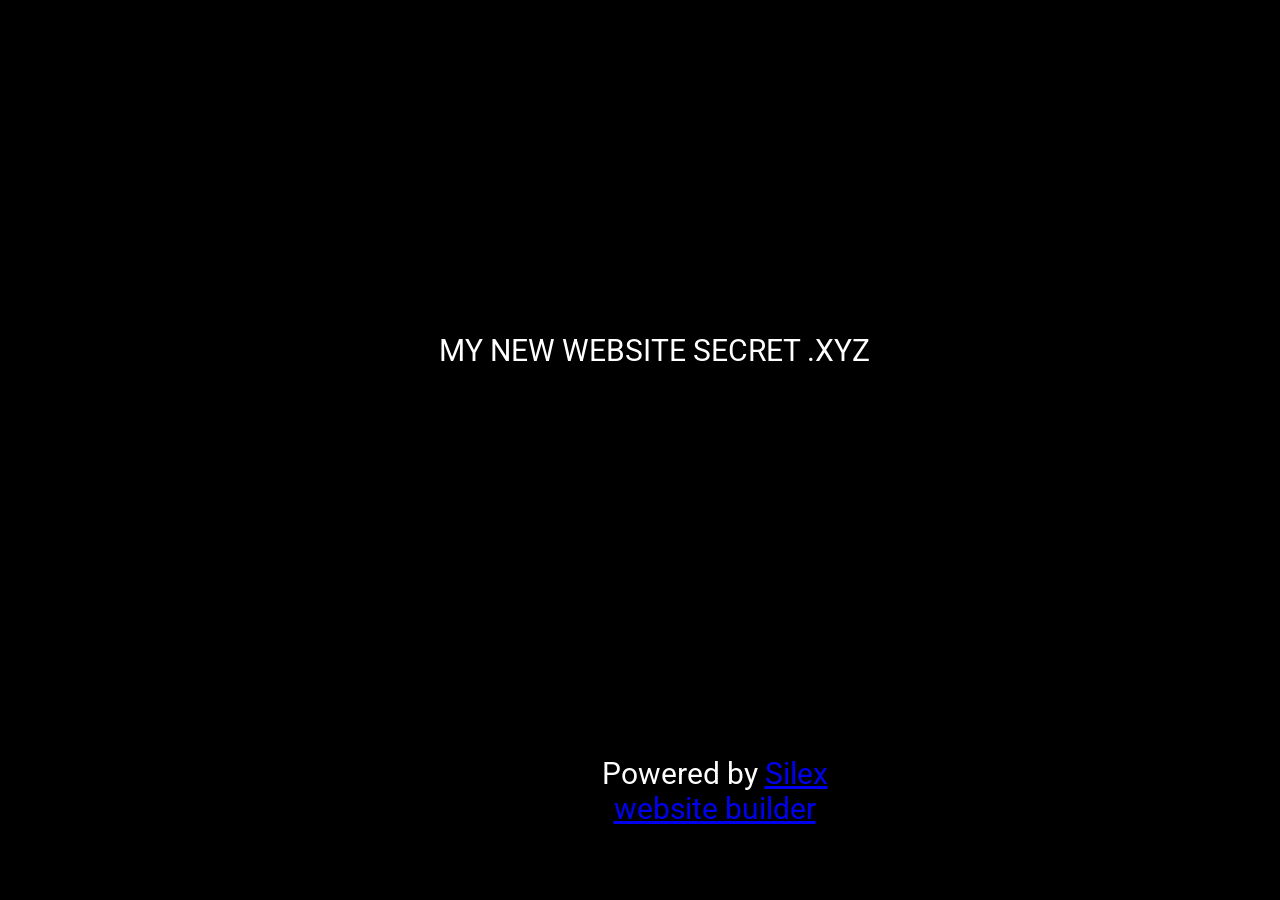
==== index.html @ c5824d4c "Batch update" ====
<!doctype html><html class="" lang=""><head>
    <meta charset="UTF-8">
    <!-- generator meta tag -->
    <!-- leave this for stats and Silex version check -->
    <meta name="generator" content="Silex v2.2.14">
    <!-- End of generator meta tag -->
    <script src="js/jquery.js"></script>
    
    
    <script src="js/front-end.js"></script>
    <link rel="stylesheet" href="css/normalize.css">
    <link rel="stylesheet" href="css/front-end.css">

    
    <script class="silex-script"></script>
    
    <title> - Page 1</title>
    

    
<link href="https://fonts.googleapis.com/css?family=Roboto" rel="stylesheet" class="silex-custom-font"><meta name="viewport" content="width=device-width, initial-scale=1"><script src="js/script.js"></script><link href="css/styles.css" rel="stylesheet"><style>body { opacity: 0; transition: .25s opacity ease; }</style></head>

<body class="body-initial all-style enable-mobile prevent-resizable prevent-selectable editable-style silex-runtime silex-published" data-current-page="page-page-1">
    









    <section class="container-element editable-style silex-id-1478366444112-1 section-element prevent-resizable page-page-1 paged-element paged-element-visible">
        <div class="editable-style silex-element-content silex-id-1478366444112-0 container-element website-width"></div>
    </section>
    <section class="container-element editable-style silex-id-1474394621033-3 section-element prevent-resizable page-page-1 paged-element paged-element-visible">
        <div class="editable-style silex-element-content silex-id-1474394621032-2 container-element website-width selected"><div class="editable-style text-element silex-id-1650401032719-0"><div class="silex-element-content normal"><p>MY NEW WEBSITE SECRET .XYZ</p></div></div></div>
    </section>
    <section class="container-element editable-style silex-id-1478366450713-3 section-element prevent-resizable page-page-1 paged-element paged-element-visible">
        <div class="editable-style silex-element-content silex-id-1478366450713-2 container-element website-width">

            <div class="editable-style silex-id-1442914737143-3 text-element">
                <div class="silex-element-content normal"><p>Powered by <a href="https://www.silex.me/" target="_blank" title="Silex website builder,  free and open source">Silex website builder</a></p></div>
            </div>
        </div>
    </section>
















</body></html>
---- css/front-end.css ----
/**
 * This file holds the styles of websites while editing
 */

body {
  min-height: 100vh;
  min-width: 98vw; /* remove approx size of vertical scroll bar */
}

/* prevent-auto-z-index is to let the components handle their z-index */
.section-element > .silex-element-content > *:not(.prevent-auto-z-index):not(.fixed) {
  /* put the elements of a section on top of sections bellow */
  z-index: 10;
}
/* workaround a bug of the 2.11 version (front end) */
/* sections used to hava margin-top: -1; which can not be edited in the UI */
.editable-style.section-element {
  margin-top: 0;
}
/****************************************************/
.website-width {
  width: 960px;
}
.paged-element-hidden {
  display: none !important;
}
/* resize */
.editable-style.image-element img {
  border-radius: inherit; /* this is to follow the element's radius */
	width: 100%;
	height: 100%;
}
/*
 .image-element > .silex-element-content {
	overflow: hidden;
}
*/
.html-element .silex-element-content {
  /* enable HTML content to have style="min-height: inherit;" */
  /* removed because it makes components buggy, add it to silex if you need to
  position: absolute;
  min-height: inherit;
  width: 100%; /* needed by slideshow components and probably others */
  /*
  height: 100%; /* needed by slideshow kreview and probably others */
}
/* wysihtml text editor styles */
.wysiwyg-float-left {
  float: left;
  margin: 0 8px 8px 0;
}
.wysiwyg-float-right {
  float: right;
  margin: 0 0 8px 8px;
}
/* Remove dots surrounding links in Firefox
    because of normalize.css */
a:focus{ outline: none;}

body .editable-style[data-silex-href] {
  cursor: pointer;
}
body.enable-mobile .editable-style.hide-on-desktop {
  display: none;
}
/* only outside the editor */
/* needs to be more qualified than body.enable-mobile .editable-style:not(.prevent-mobile-style) */
body.silex-runtime.body-initial .fixed {
  position: absolute;
  z-index: 20;
}
/* Mobile styles */
@media (max-width:480px) {
  /* needs to be more qualified than body.enable-mobile .editable-style:not(.prevent-mobile-style) */
  body.silex-runtime.body-initial .fixed {
    /* on mobile (chrome, this is needed to be on top of other content) */
    position: relative;
  }

  /* hide horizontal scroll bar which appears because of residual values in css
  html {
    overflow-x: hidden;
  }
  */
  body {
    position: initial; /* used to be absolute but now only in editor (editable.css), when position is absolute the body has the size of its content */
  }
  /* mobile mode */
  body.enable-mobile .editable-style:not(.prevent-mobile-style),
  body.enable-mobile .background.background-initial {
    position: static;
    top: auto;
    left: auto;
    max-width: 100%;
    min-width: auto; /* this is to remove sections min-width, since section min-width is set to the witdh of its content in Element::setStyle() */
    margin-left: auto;
    margin-right: auto;
  }
  body.enable-mobile .editable-style.section-element {
    padding: 0;
  }
  body.enable-mobile.silex-resizing .editable-style:not(.prevent-mobile-style) {
    max-width: unset; /* while dragging let the user size the elements freely */
  }
  body.enable-mobile .image-element.editable-style:not(.prevent-mobile-style) {
    position: relative;
  }
  body.enable-mobile .editable-style.section-element {
    max-width: 100%; /* section bg should be 100% width because user do not need to grab the side and resize */
    padding: 0;
    margin: 0;
  }
  body.enable-mobile .container-element:not(.paged-element-hidden) {
    display: flex;
    align-items: center;
    justify-content: space-around;
    flex-wrap: wrap;
  }
  /* but still hide paged elements or desktop only elements */
  body.enable-mobile .editable-style.hide-on-mobile {
    display: none;
  }
  body.enable-mobile .editable-style.hide-on-desktop:not(.paged-element-hidden) {
    display: initial;
  }
  body.silex-runtime.enable-mobile .background.background-initial {
    max-width: 100%;
  }
}

/* only outside the editor */
/* needs to be more qualified than body.enable-mobile .editable-style:not(.prevent-mobile-style) */
body.silex-runtime.body-initial .fixed {
  position: absolute;
  z-index: 20;
}
/* Mobile styles */
@media (max-width:480px) {
  /* needs to be more qualified than body.enable-mobile .editable-style:not(.prevent-mobile-style) */
  body.silex-runtime.body-initial .fixed {
    /* on mobile (chrome, this is needed to be on top of other content) */
    position: relative;
  }
}

/**
 * prodotype components
 */
.silex-element-content-full-height .silex-element-content {
  height: 100%;
}
silex-template,
.prodotype-preview {
  display: none;
}
.prodotype-runtime,
.prodotype-runtime-strict {
  display: none;
}
.prodotype-published {
  display: none;
}
body.silex-editor .prodotype-preview {
  display: block;
}
body.silex-runtime .prodotype-runtime,
body.silex-runtime .prodotype-runtime-strict {
  display: block;
}
body.silex-published .prodotype-published {
  display: block;
}
body.silex-publish .prodotype-runtime-strict {
  display: none;
}
.prodotype-force-size {
  position: absolute;
  width: 100%;
  height: 100%;
}
.silex-component-button button {
  width: 100%;
}
/* full-width component*/
div.editable-style.full-width-section {
  min-height: 100px;
}

div.editable-style.full-width-section>.editable-style {
  position: static;
  min-width: 100%;
}

div.editable-style.full-width-section>.editable-style.silex-element-content {
  display: none;
}
---- css/styles.css ----
.body-initial {background-color: rgba(0,0,0,1); position: static;}.silex-id-1478366444112-1 {background-color: rgba(0,0,0,1); position: static; margin-top: -1px;}.silex-id-1478366444112-0 {background-color: rgba(0,0,0,1); min-height: 100px; position: relative; margin-left: auto; margin-right: auto;}.silex-id-1474394621033-3 {position: static; margin-top: -1px; background-color: rgba(0,0,0,1);}.silex-id-1474394621032-2 {background-color: rgba(0,0,0,1); min-height: 600px; position: relative; margin-left: auto; margin-right: auto;}.silex-id-1478366450713-3 {background-color: transparent; position: static; margin-top: -1px;}.silex-id-1478366450713-2 {background-color: rgba(0,0,0,1); min-height: 100px; position: relative; margin-left: auto; margin-right: auto;}.silex-id-1442914737143-3 {width: 241px; top: 26px; left: 494px; min-height: 51px; position: absolute;}.silex-id-1650401032719-0 {width: 540px; min-height: 95px; position: absolute; top: 203px; left: 284px;}@media only screen and (max-width: 480px) {}
.website-width {width: 1080px;}@media (min-width: 481px) {.silex-editor {min-width: 1280px;}}
.text-element > .silex-element-content {font-family: 'Roboto', sans-serif;}p {font-size: 30px; color: #ffffff; text-align: center;}body.silex-runtime {opacity: 1;}
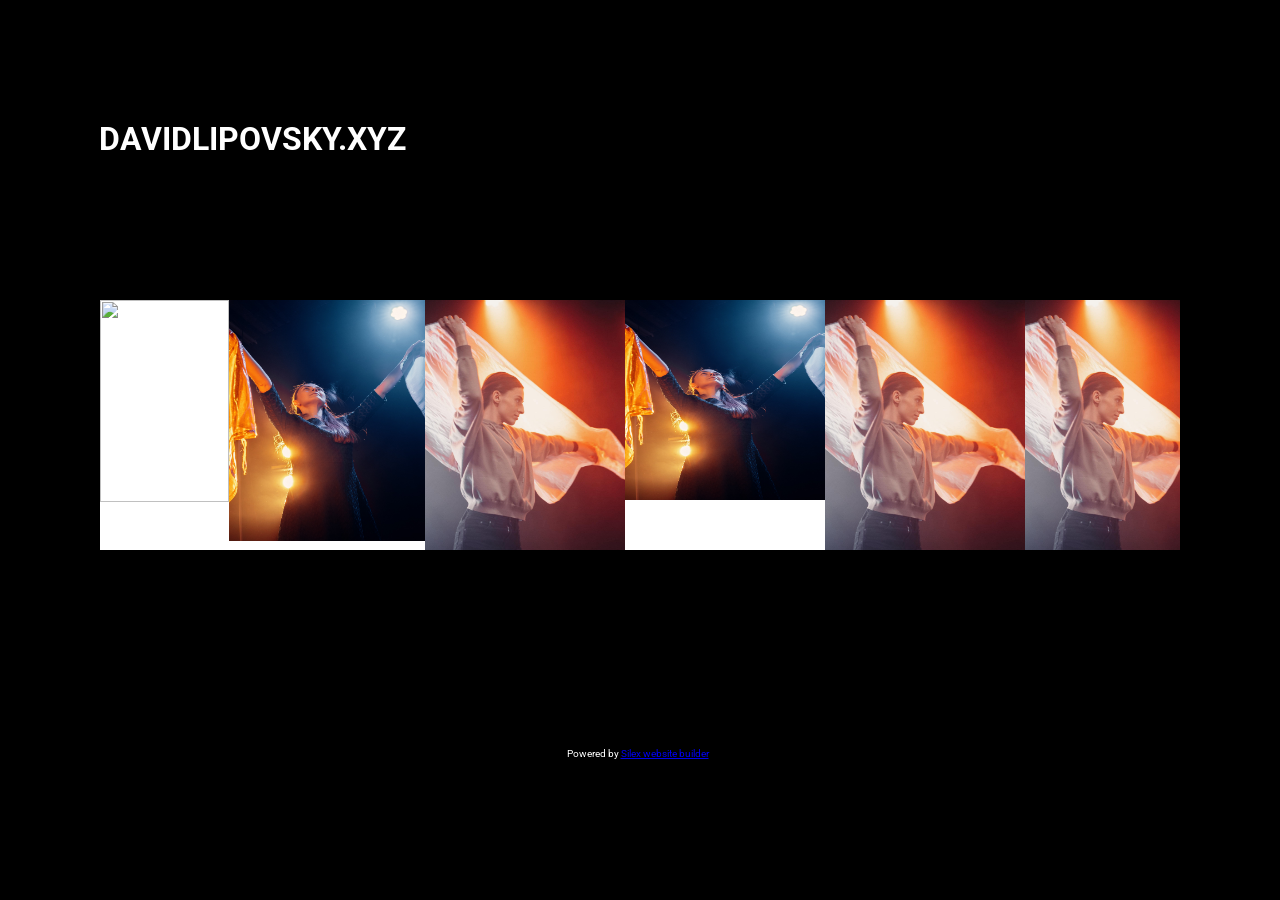
==== commit 027aeae8: "Batch update" ====
--- a/index.html
+++ b/index.html
@@ -35,15 +35,15 @@
         <div class="editable-style silex-element-content silex-id-1478366444112-0 container-element website-width"></div>
     </section>
     <section class="container-element editable-style silex-id-1474394621033-3 section-element prevent-resizable page-page-1 paged-element paged-element-visible">
-        <div class="editable-style silex-element-content silex-id-1474394621032-2 container-element website-width selected"><div class="editable-style text-element silex-id-1650401032719-0"><div class="silex-element-content normal"><p>MY NEW WEBSITE SECRET .XYZ</p></div></div></div>
+        <div class="editable-style silex-element-content silex-id-1474394621032-2 container-element website-width selected"><div class="editable-style text-element silex-id-1650401032719-0"><div class="silex-element-content normal"><h1>DAVIDLIPOVSKY.XYZ</h1></div></div><div class="editable-style container-element silex-id-1650405720206-1 h-scroll"><div class="editable-style image-element silex-id-1650405889824-2"><img src="https://images.unsplash.com/photo-1647724065056-9e4210666cc5?ixid=MnwzNDc5fDB8MXxyYW5kb218fHx8fHx8fHwxNjUwNDA1ODY1&amp;ixlib=rb-1.2.1&amp;fm=jpg&amp;q=80&amp;w=255&amp;fit=max"></div><div class="editable-style image-element silex-id-1650406049026-0"><img src="assets/277245951_4910938278959531_4991410717720565382_n.jpg"></div><div class="editable-style image-element silex-id-1650406114286-1"><img src="assets/276109627_4898153570238002_5888049936934520184_n-1.jpg"></div><div class="editable-style image-element silex-id-1650406199912-2"><img src="assets/277245951_4910938278959531_4991410717720565382_n.jpg"></div><div class="editable-style image-element silex-id-1650406246610-3"><img src="assets/276109627_4898153570238002_5888049936934520184_n-1.jpg"></div><div class="editable-style image-element silex-id-1650406249864-4"><img src="assets/276109627_4898153570238002_5888049936934520184_n-1.jpg"></div><div class="editable-style image-element silex-id-1650406251542-5"><img src="assets/276109627_4898153570238002_5888049936934520184_n-1.jpg"></div><div class="editable-style image-element silex-id-1650406252893-6"><img src="assets/276109627_4898153570238002_5888049936934520184_n-1.jpg"></div></div></div>
     </section>
     <section class="container-element editable-style silex-id-1478366450713-3 section-element prevent-resizable page-page-1 paged-element paged-element-visible">
         <div class="editable-style silex-element-content silex-id-1478366450713-2 container-element website-width">
 
-            <div class="editable-style silex-id-1442914737143-3 text-element">
+            
+        <div class="editable-style silex-id-1442914737143-3 text-element">
                 <div class="silex-element-content normal"><p>Powered by <a href="https://www.silex.me/" target="_blank" title="Silex website builder,  free and open source">Silex website builder</a></p></div>
-            </div>
-        </div>
+            </div></div>
     </section>
 
 
--- a/css/styles.css
+++ b/css/styles.css
@@ -1,5 +1,5 @@
 
-
-.body-initial {background-color: rgba(0,0,0,1); position: static;}.silex-id-1478366444112-1 {background-color: rgba(0,0,0,1); position: static; margin-top: -1px;}.silex-id-1478366444112-0 {background-color: rgba(0,0,0,1); min-height: 100px; position: relative; margin-left: auto; margin-right: auto;}.silex-id-1474394621033-3 {position: static; margin-top: -1px; background-color: rgba(0,0,0,1);}.silex-id-1474394621032-2 {background-color: rgba(0,0,0,1); min-height: 600px; position: relative; margin-left: auto; margin-right: auto;}.silex-id-1478366450713-3 {background-color: transparent; position: static; margin-top: -1px;}.silex-id-1478366450713-2 {background-color: rgba(0,0,0,1); min-height: 100px; position: relative; margin-left: auto; margin-right: auto;}.silex-id-1442914737143-3 {width: 241px; top: 26px; left: 494px; min-height: 51px; position: absolute;}.silex-id-1650401032719-0 {width: 540px; min-height: 95px; position: absolute; top: 203px; left: 284px;}@media only screen and (max-width: 480px) {}
+body.silex-runtime {overflow-x: hidden;}.silex-runtime .h-scroll {overflow-x: auto; flex-wrap: nowrap !important; justify-content: start !important;}.silex-editor .h-scroll {flex-wrap: wrap !important;}.h-scroll > * {flex-shrink: 0;}
+.body-initial {background-color: rgba(0,0,0,1); position: static;}.silex-id-1478366444112-1 {background-color: rgba(0,0,0,1); position: static; margin-top: -1px;}.silex-id-1478366444112-0 {background-color: rgba(0,0,0,1); min-height: 100px; position: relative; margin-left: auto; margin-right: auto;}.silex-id-1474394621033-3 {position: static; margin-top: -1px; background-color: rgba(0,0,0,1);}.silex-id-1474394621032-2 {background-color: rgba(0,0,0,1); min-height: 600px; position: relative; margin-left: auto; margin-right: auto;}.silex-id-1478366450713-3 {background-color: transparent; position: static; margin-top: -1px;}.silex-id-1478366450713-2 {background-color: rgba(0,0,0,1); min-height: 100px; position: relative; margin-left: auto; margin-right: auto;}.silex-id-1442914737143-3 {width: 243px; top: 38px; left: 416px; min-height: 32px; position: absolute;}.silex-id-1650401032719-0 {width: 328px; min-height: 80px; position: absolute; top: -1px; left: -1px;}.silex-id-1650405720206-1 {width: 1080px; min-height: 250px; background-color: rgb(255, 255, 255); position: absolute; top: 200px; left: 0px; display: flex;}.silex-id-1650405889824-2 {width: 129px; height: 202px; position: static;}.silex-id-1650406049026-0 {width: 196px; height: 241px; position: static;}.silex-id-1650406114286-1 {width: 200px; height: 250px; position: static; top: 20px; left: 335px;}.silex-id-1650406199912-2 {width: 200px; height: 200px; position: static; top: 19px; left: 562px;}.silex-id-1650406246610-3 {width: 200px; height: 250px; position: static; top: 20px; left: 335px;}.silex-id-1650406249864-4 {width: 200px; height: 250px; position: static; top: 20px; left: 335px;}.silex-id-1650406251542-5 {width: 200px; height: 250px; position: static; top: 20px; left: 335px;}.silex-id-1650406252893-6 {width: 200px; height: 250px; position: static; top: 20px; left: 335px;}@media only screen and (max-width: 480px) {}
 .website-width {width: 1080px;}@media (min-width: 481px) {.silex-editor {min-width: 1280px;}}
-.text-element > .silex-element-content {font-family: 'Roboto', sans-serif;}p {font-size: 30px; color: #ffffff; text-align: center;}body.silex-runtime {opacity: 1;}
+h1 {font-family: 'Roboto', sans-serif; color: #ffffff;}.text-element > .silex-element-content {font-family: 'Roboto', sans-serif;}p {font-size: 10px; color: #ffffff; text-align: center;}body.silex-runtime {opacity: 1;}
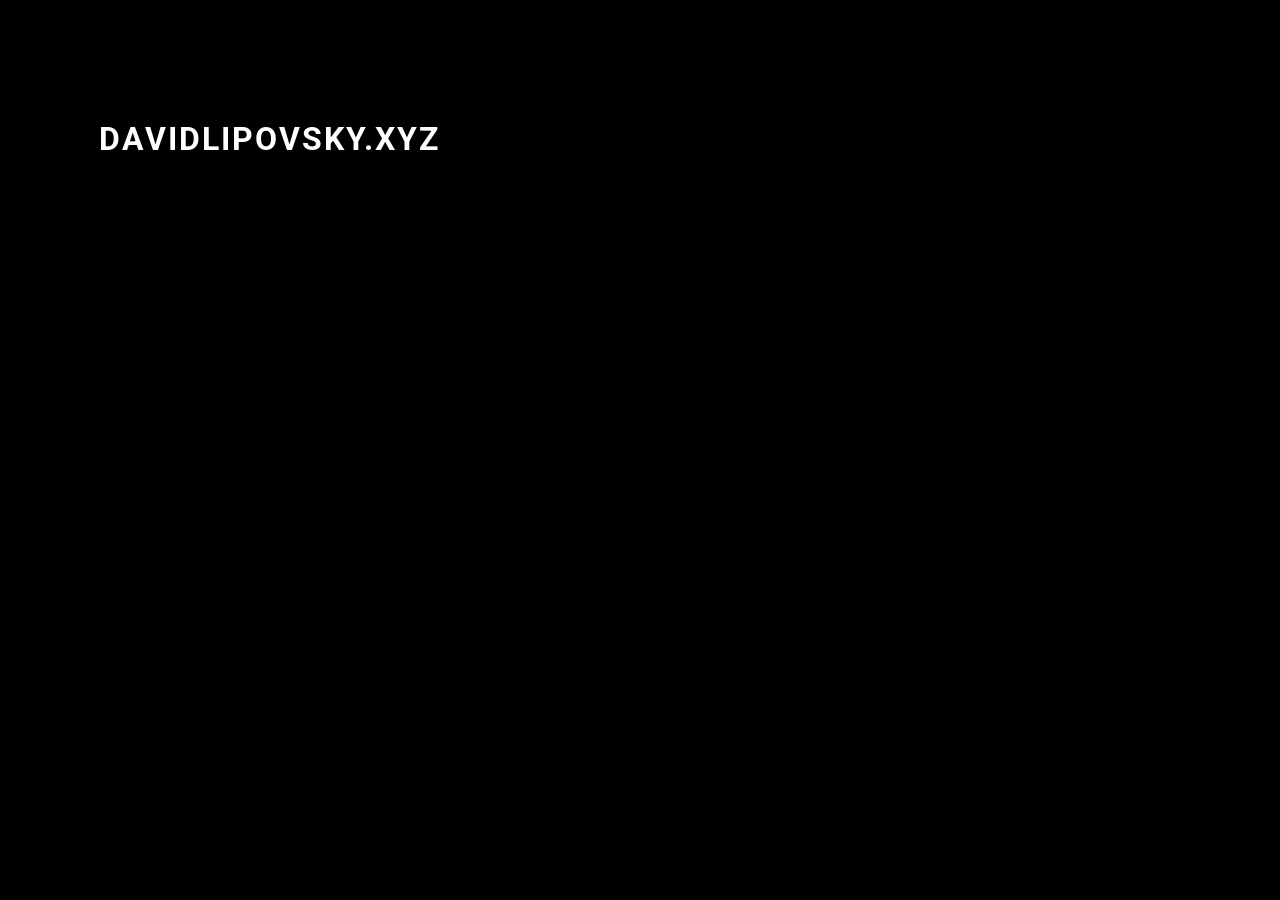
==== commit 7ab8ce2c: "Batch update" ====
--- a/index.html
+++ b/index.html
@@ -14,11 +14,11 @@
     
     <script class="silex-script"></script>
     
-    <title> - Page 1</title>
+    <title>AUTHOR.XYZ - Page 1</title>
     
 
     
-<link href="https://fonts.googleapis.com/css?family=Roboto" rel="stylesheet" class="silex-custom-font"><meta name="viewport" content="width=device-width, initial-scale=1"><script src="js/script.js"></script><link href="css/styles.css" rel="stylesheet"><style>body { opacity: 0; transition: .25s opacity ease; }</style></head>
+<link href="https://fonts.googleapis.com/css?family=Roboto" rel="stylesheet" class="silex-custom-font"><meta name="viewport" content="width=device-width, initial-scale=1"><meta property="description" content="Being an author means letting God live through you"><link href="css/piggiy.jpg" rel="shortcut icon"><script src="js/script.js"></script><link href="css/styles.css" rel="stylesheet"><style>body { opacity: 0; transition: .25s opacity ease; }</style></head>
 
 <body class="body-initial all-style enable-mobile prevent-resizable prevent-selectable editable-style silex-runtime silex-published" data-current-page="page-page-1">
     
@@ -31,20 +31,9 @@
 
 
 
-    <section class="container-element editable-style silex-id-1478366444112-1 section-element prevent-resizable page-page-1 paged-element paged-element-visible">
-        <div class="editable-style silex-element-content silex-id-1478366444112-0 container-element website-width"></div>
-    </section>
-    <section class="container-element editable-style silex-id-1474394621033-3 section-element prevent-resizable page-page-1 paged-element paged-element-visible">
-        <div class="editable-style silex-element-content silex-id-1474394621032-2 container-element website-width selected"><div class="editable-style text-element silex-id-1650401032719-0"><div class="silex-element-content normal"><h1>DAVIDLIPOVSKY.XYZ</h1></div></div><div class="editable-style container-element silex-id-1650405720206-1 h-scroll"><div class="editable-style image-element silex-id-1650405889824-2"><img src="https://images.unsplash.com/photo-1647724065056-9e4210666cc5?ixid=MnwzNDc5fDB8MXxyYW5kb218fHx8fHx8fHwxNjUwNDA1ODY1&amp;ixlib=rb-1.2.1&amp;fm=jpg&amp;q=80&amp;w=255&amp;fit=max"></div><div class="editable-style image-element silex-id-1650406049026-0"><img src="assets/277245951_4910938278959531_4991410717720565382_n.jpg"></div><div class="editable-style image-element silex-id-1650406114286-1"><img src="assets/276109627_4898153570238002_5888049936934520184_n-1.jpg"></div><div class="editable-style image-element silex-id-1650406199912-2"><img src="assets/277245951_4910938278959531_4991410717720565382_n.jpg"></div><div class="editable-style image-element silex-id-1650406246610-3"><img src="assets/276109627_4898153570238002_5888049936934520184_n-1.jpg"></div><div class="editable-style image-element silex-id-1650406249864-4"><img src="assets/276109627_4898153570238002_5888049936934520184_n-1.jpg"></div><div class="editable-style image-element silex-id-1650406251542-5"><img src="assets/276109627_4898153570238002_5888049936934520184_n-1.jpg"></div><div class="editable-style image-element silex-id-1650406252893-6"><img src="assets/276109627_4898153570238002_5888049936934520184_n-1.jpg"></div></div></div>
-    </section>
-    <section class="container-element editable-style silex-id-1478366450713-3 section-element prevent-resizable page-page-1 paged-element paged-element-visible">
-        <div class="editable-style silex-element-content silex-id-1478366450713-2 container-element website-width">
-
-            
-        <div class="editable-style silex-id-1442914737143-3 text-element">
-                <div class="silex-element-content normal"><p>Powered by <a href="https://www.silex.me/" target="_blank" title="Silex website builder,  free and open source">Silex website builder</a></p></div>
-            </div></div>
-    </section>
+    
+    
+    
 
 
 
@@ -61,4 +50,8 @@
 
 
 
-</body></html>+<section class="container-element editable-style silex-id-1478366444112-1 section-element prevent-resizable page-page-1 paged-element paged-element-visible">
+        <div class="editable-style silex-element-content silex-id-1478366444112-0 container-element website-width"></div>
+    </section><section class="container-element editable-style silex-id-1474394621033-3 section-element prevent-resizable page-page-1 paged-element paged-element-visible">
+        <div class="editable-style silex-element-content silex-id-1474394621032-2 container-element website-width selected"><div class="editable-style text-element silex-id-1650407107796-0"><div class="silex-element-content normal"><h1>DAVIDLIPOVSKY.XYZ<br></h1></div></div></div>
+    </section></body></html>
--- a/css/styles.css
+++ b/css/styles.css
@@ -1,5 +1,5 @@
 
-body.silex-runtime {overflow-x: hidden;}.silex-runtime .h-scroll {overflow-x: auto; flex-wrap: nowrap !important; justify-content: start !important;}.silex-editor .h-scroll {flex-wrap: wrap !important;}.h-scroll > * {flex-shrink: 0;}
-.body-initial {background-color: rgba(0,0,0,1); position: static;}.silex-id-1478366444112-1 {background-color: rgba(0,0,0,1); position: static; margin-top: -1px;}.silex-id-1478366444112-0 {background-color: rgba(0,0,0,1); min-height: 100px; position: relative; margin-left: auto; margin-right: auto;}.silex-id-1474394621033-3 {position: static; margin-top: -1px; background-color: rgba(0,0,0,1);}.silex-id-1474394621032-2 {background-color: rgba(0,0,0,1); min-height: 600px; position: relative; margin-left: auto; margin-right: auto;}.silex-id-1478366450713-3 {background-color: transparent; position: static; margin-top: -1px;}.silex-id-1478366450713-2 {background-color: rgba(0,0,0,1); min-height: 100px; position: relative; margin-left: auto; margin-right: auto;}.silex-id-1442914737143-3 {width: 243px; top: 38px; left: 416px; min-height: 32px; position: absolute;}.silex-id-1650401032719-0 {width: 328px; min-height: 80px; position: absolute; top: -1px; left: -1px;}.silex-id-1650405720206-1 {width: 1080px; min-height: 250px; background-color: rgb(255, 255, 255); position: absolute; top: 200px; left: 0px; display: flex;}.silex-id-1650405889824-2 {width: 129px; height: 202px; position: static;}.silex-id-1650406049026-0 {width: 196px; height: 241px; position: static;}.silex-id-1650406114286-1 {width: 200px; height: 250px; position: static; top: 20px; left: 335px;}.silex-id-1650406199912-2 {width: 200px; height: 200px; position: static; top: 19px; left: 562px;}.silex-id-1650406246610-3 {width: 200px; height: 250px; position: static; top: 20px; left: 335px;}.silex-id-1650406249864-4 {width: 200px; height: 250px; position: static; top: 20px; left: 335px;}.silex-id-1650406251542-5 {width: 200px; height: 250px; position: static; top: 20px; left: 335px;}.silex-id-1650406252893-6 {width: 200px; height: 250px; position: static; top: 20px; left: 335px;}@media only screen and (max-width: 480px) {}
+
+.body-initial {background-color: rgba(0,0,0,1); position: static;}.silex-id-1478366444112-1 {background-color: rgba(0,0,0,1); position: static; margin-top: -1px;}.silex-id-1478366444112-0 {background-color: rgba(0,0,0,1); min-height: 100px; position: relative; margin-left: auto; margin-right: auto;}.silex-id-1474394621033-3 {position: static; margin-top: -1px; background-color: rgba(0,0,0,1);}.silex-id-1474394621032-2 {background-color: rgba(0,0,0,1); min-height: 600px; position: relative; margin-left: auto; margin-right: auto;}.silex-id-1650407107796-0 {width: 678px; min-height: 80px; position: absolute; top: -1px; left: -1px;}@media only screen and (max-width: 480px) {}
 .website-width {width: 1080px;}@media (min-width: 481px) {.silex-editor {min-width: 1280px;}}
-h1 {font-family: 'Roboto', sans-serif; color: #ffffff;}.text-element > .silex-element-content {font-family: 'Roboto', sans-serif;}p {font-size: 10px; color: #ffffff; text-align: center;}body.silex-runtime {opacity: 1;}
+h1 {font-family: 'Roboto', sans-serif; color: #ffffff; text-align: left; letter-spacing: 2px;}.text-element > .silex-element-content {font-family: 'Roboto', sans-serif;}body.silex-runtime {opacity: 1;}
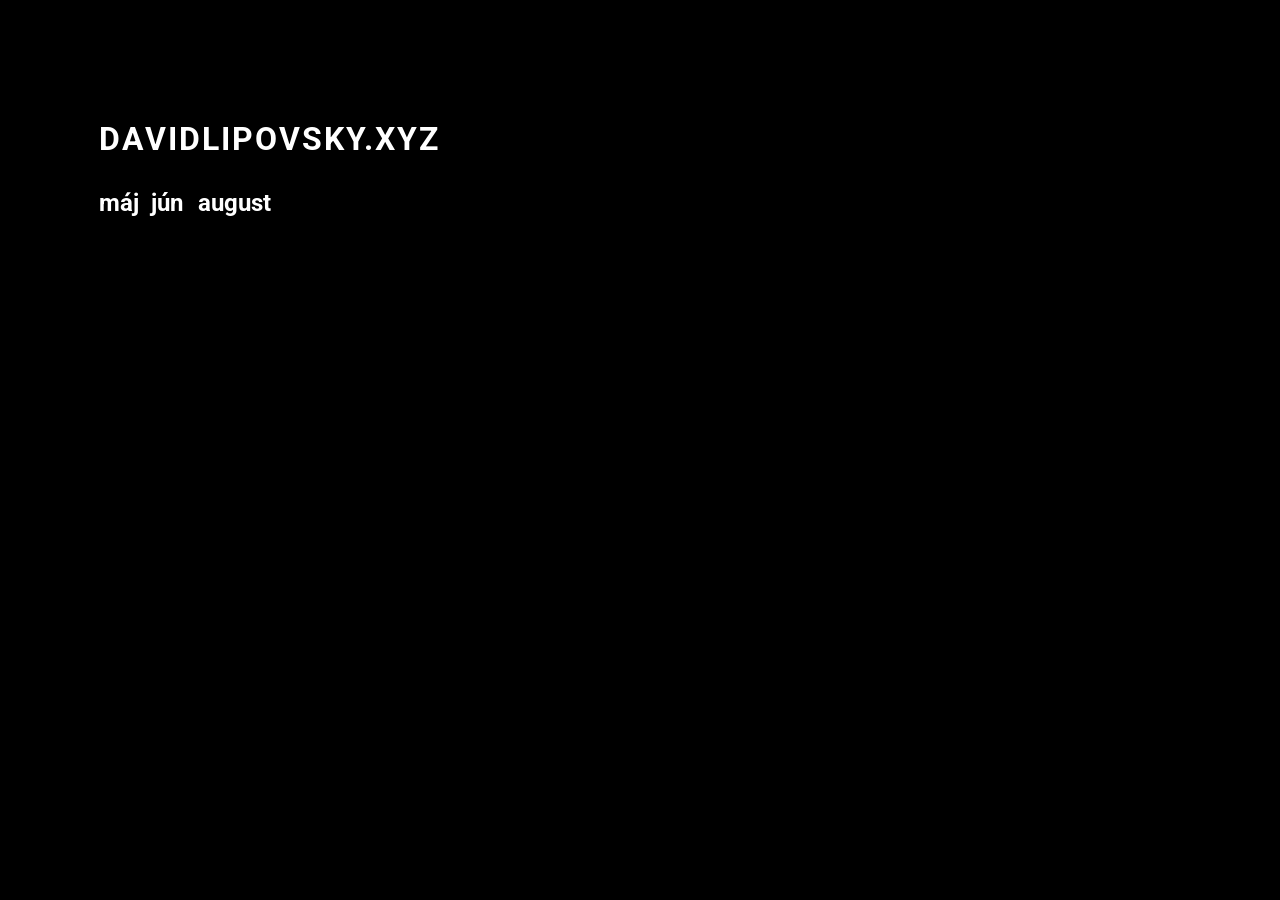
==== commit 93702d1a: "Batch update" ====
--- a/index.html
+++ b/index.html
@@ -53,5 +53,5 @@
 <section class="container-element editable-style silex-id-1478366444112-1 section-element prevent-resizable page-page-1 paged-element paged-element-visible">
         <div class="editable-style silex-element-content silex-id-1478366444112-0 container-element website-width"></div>
     </section><section class="container-element editable-style silex-id-1474394621033-3 section-element prevent-resizable page-page-1 paged-element paged-element-visible">
-        <div class="editable-style silex-element-content silex-id-1474394621032-2 container-element website-width selected"><div class="editable-style text-element silex-id-1650407107796-0"><div class="silex-element-content normal"><h1>DAVIDLIPOVSKY.XYZ<br></h1></div></div></div>
+        <div class="editable-style silex-element-content silex-id-1474394621032-2 container-element website-width selected"><div class="editable-style text-element silex-id-1650407107796-0"><div class="silex-element-content normal"><h1>DAVIDLIPOVSKY.XYZ<br></h1></div></div><div class="editable-style text-element silex-id-1650456653878-0"><div class="silex-element-content normal"><h2>máj&nbsp;</h2></div></div><div class="editable-style text-element silex-id-1650456779860-1"><div class="silex-element-content normal"><h2>jún&nbsp;</h2><span class="_wysihtml-temp-caret-fix" style="position: absolute; display: block; min-width: 1px; z-index: 99999;">﻿</span></div></div><div class="editable-style text-element silex-id-1650456816351-2"><div class="silex-element-content normal"><h2>august</h2></div></div></div>
     </section></body></html>
--- a/css/styles.css
+++ b/css/styles.css
@@ -1,5 +1,5 @@
 
 
-.body-initial {background-color: rgba(0,0,0,1); position: static;}.silex-id-1478366444112-1 {background-color: rgba(0,0,0,1); position: static; margin-top: -1px;}.silex-id-1478366444112-0 {background-color: rgba(0,0,0,1); min-height: 100px; position: relative; margin-left: auto; margin-right: auto;}.silex-id-1474394621033-3 {position: static; margin-top: -1px; background-color: rgba(0,0,0,1);}.silex-id-1474394621032-2 {background-color: rgba(0,0,0,1); min-height: 600px; position: relative; margin-left: auto; margin-right: auto;}.silex-id-1650407107796-0 {width: 678px; min-height: 80px; position: absolute; top: -1px; left: -1px;}@media only screen and (max-width: 480px) {}
+.body-initial {background-color: rgba(0,0,0,1); position: static;}.silex-id-1478366444112-1 {background-color: rgba(0,0,0,1); position: static; margin-top: -1px;}.silex-id-1478366444112-0 {background-color: rgba(0,0,0,1); min-height: 100px; position: relative; margin-left: auto; margin-right: auto;}.silex-id-1474394621033-3 {position: static; margin-top: -1px; background-color: rgba(0,0,0,1);}.silex-id-1474394621032-2 {background-color: rgba(0,0,0,1); min-height: 600px; position: relative; margin-left: auto; margin-right: auto;}.silex-id-1650407107796-0 {width: 678px; min-height: 80px; position: absolute; top: -1px; left: -1px;}.silex-id-1650456653878-0 {width: 52px; min-height: 68px; position: absolute; top: 69px; left: -1px;}.silex-id-1650456779860-1 {width: 47px; min-height: 68px; position: absolute; top: 69px; left: 51px;}.silex-id-1650456816351-2 {width: 86px; min-height: 68px; position: absolute; top: 69px; left: 98px;}@media only screen and (max-width: 480px) {}
 .website-width {width: 1080px;}@media (min-width: 481px) {.silex-editor {min-width: 1280px;}}
-h1 {font-family: 'Roboto', sans-serif; color: #ffffff; text-align: left; letter-spacing: 2px;}.text-element > .silex-element-content {font-family: 'Roboto', sans-serif;}body.silex-runtime {opacity: 1;}
+h1 {font-family: 'Roboto', sans-serif; color: #ffffff; text-align: left; letter-spacing: 2px;}h2 {color: #ffffff;}.text-element > .silex-element-content {font-family: 'Roboto', sans-serif;}body.silex-runtime {opacity: 1;}
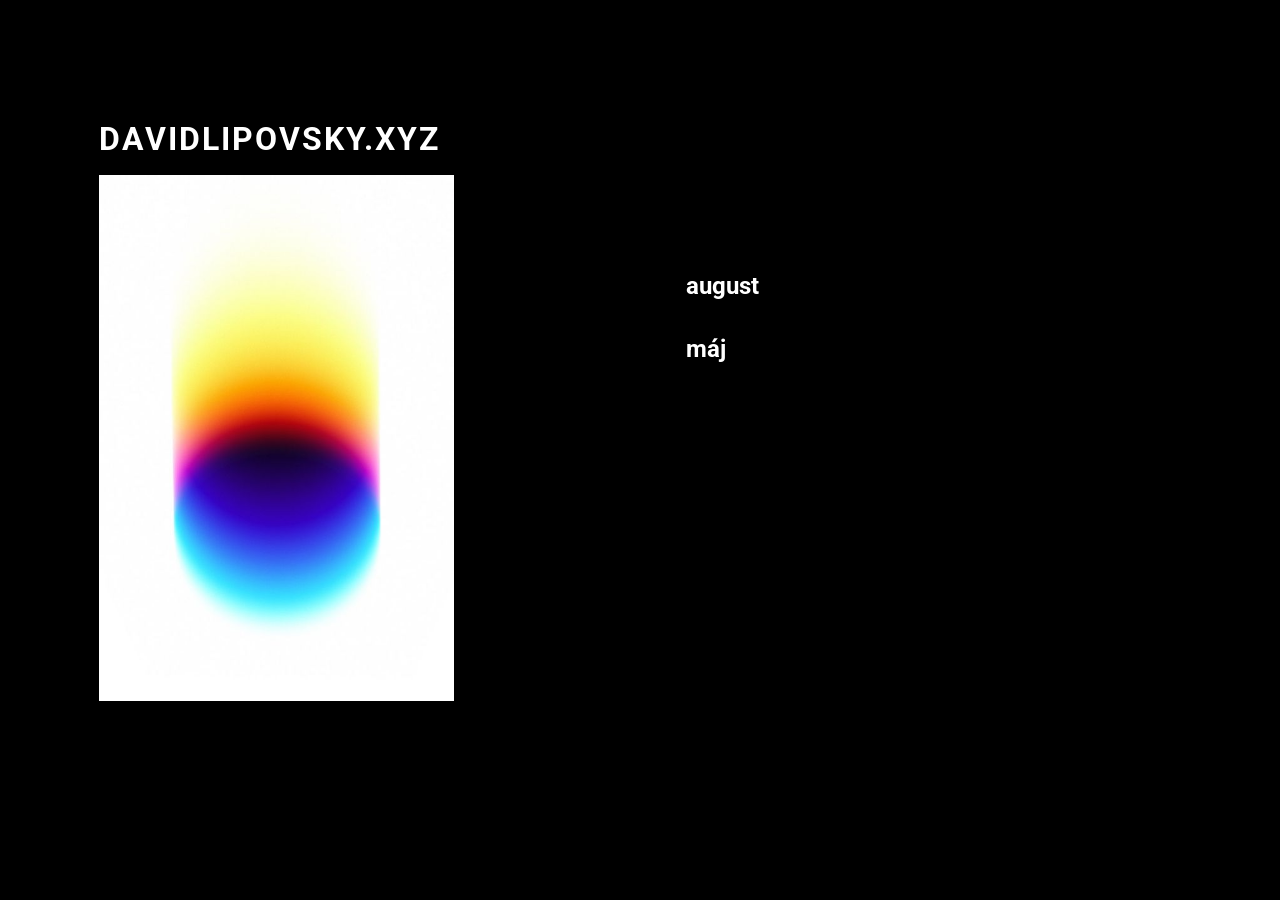
==== commit 27b7519d: "Batch update" ====
--- a/index.html
+++ b/index.html
@@ -51,7 +51,7 @@
 
 
 <section class="container-element editable-style silex-id-1478366444112-1 section-element prevent-resizable page-page-1 paged-element paged-element-visible">
-        <div class="editable-style silex-element-content silex-id-1478366444112-0 container-element website-width"></div>
+        <div class="editable-style silex-element-content silex-id-1478366444112-0 container-element website-width"><div class="editable-style text-element silex-id-1650456779860-1"><div class="silex-element-content normal"><h2>jún&nbsp;</h2><span class="_wysihtml-temp-caret-fix" style="position: absolute; display: block; min-width: 1px; z-index: 99999;">﻿</span></div></div></div>
     </section><section class="container-element editable-style silex-id-1474394621033-3 section-element prevent-resizable page-page-1 paged-element paged-element-visible">
-        <div class="editable-style silex-element-content silex-id-1474394621032-2 container-element website-width selected"><div class="editable-style text-element silex-id-1650407107796-0"><div class="silex-element-content normal"><h1>DAVIDLIPOVSKY.XYZ<br></h1></div></div><div class="editable-style text-element silex-id-1650456653878-0"><div class="silex-element-content normal"><h2>máj&nbsp;</h2></div></div><div class="editable-style text-element silex-id-1650456779860-1"><div class="silex-element-content normal"><h2>jún&nbsp;</h2><span class="_wysihtml-temp-caret-fix" style="position: absolute; display: block; min-width: 1px; z-index: 99999;">﻿</span></div></div><div class="editable-style text-element silex-id-1650456816351-2"><div class="silex-element-content normal"><h2>august</h2></div></div></div>
+        <div class="editable-style silex-element-content silex-id-1474394621032-2 container-element website-width selected"><div class="editable-style text-element silex-id-1650407107796-0"><div class="silex-element-content normal"><h1>DAVIDLIPOVSKY.XYZ<br></h1></div></div><div class="editable-style image-element silex-id-1653772626380-0"><img src="assets/d511ce029edd7821931446e4bd7266bd.jpg"></div><div class="editable-style text-element silex-id-1650456816351-2"><div class="silex-element-content normal"><h2>august</h2></div></div><div class="editable-style text-element silex-id-1650456653878-0"><div class="silex-element-content normal"><h2>máj&nbsp;</h2></div></div></div>
     </section></body></html>
--- a/css/styles.css
+++ b/css/styles.css
@@ -1,5 +1,5 @@
 
 
-.body-initial {background-color: rgba(0,0,0,1); position: static;}.silex-id-1478366444112-1 {background-color: rgba(0,0,0,1); position: static; margin-top: -1px;}.silex-id-1478366444112-0 {background-color: rgba(0,0,0,1); min-height: 100px; position: relative; margin-left: auto; margin-right: auto;}.silex-id-1474394621033-3 {position: static; margin-top: -1px; background-color: rgba(0,0,0,1);}.silex-id-1474394621032-2 {background-color: rgba(0,0,0,1); min-height: 600px; position: relative; margin-left: auto; margin-right: auto;}.silex-id-1650407107796-0 {width: 678px; min-height: 80px; position: absolute; top: -1px; left: -1px;}.silex-id-1650456653878-0 {width: 52px; min-height: 68px; position: absolute; top: 69px; left: -1px;}.silex-id-1650456779860-1 {width: 47px; min-height: 68px; position: absolute; top: 69px; left: 51px;}.silex-id-1650456816351-2 {width: 86px; min-height: 68px; position: absolute; top: 69px; left: 98px;}@media only screen and (max-width: 480px) {}
+.body-initial {background-color: rgba(0,0,0,1); position: static;}.silex-id-1478366444112-1 {background-color: rgba(0,0,0,1); position: static; margin-top: -1px;}.silex-id-1478366444112-0 {background-color: rgba(0,0,0,1); min-height: 100px; position: relative; margin-left: auto; margin-right: auto;}.silex-id-1474394621033-3 {position: static; margin-top: -1px; background-color: rgba(0,0,0,1);}.silex-id-1474394621032-2 {background-color: rgba(0,0,0,1); min-height: 600px; position: relative; margin-left: auto; margin-right: auto;}.silex-id-1650407107796-0 {width: 678px; min-height: 80px; position: absolute; top: -1px; left: -1px;}.silex-id-1650456653878-0 {width: 52px; min-height: 68px; position: absolute; top: 215px; left: 586px;}.silex-id-1650456779860-1 {width: 47px; min-height: 68px; position: absolute; top: -117px; left: 574px;}.silex-id-1650456816351-2 {width: 86px; min-height: 68px; position: absolute; top: 152px; left: 586px;}.silex-id-1653772626380-0 {width: 355px; height: 526px; position: absolute; top: 75px; left: -1px;}@media only screen and (max-width: 480px) {}
 .website-width {width: 1080px;}@media (min-width: 481px) {.silex-editor {min-width: 1280px;}}
 h1 {font-family: 'Roboto', sans-serif; color: #ffffff; text-align: left; letter-spacing: 2px;}h2 {color: #ffffff;}.text-element > .silex-element-content {font-family: 'Roboto', sans-serif;}body.silex-runtime {opacity: 1;}
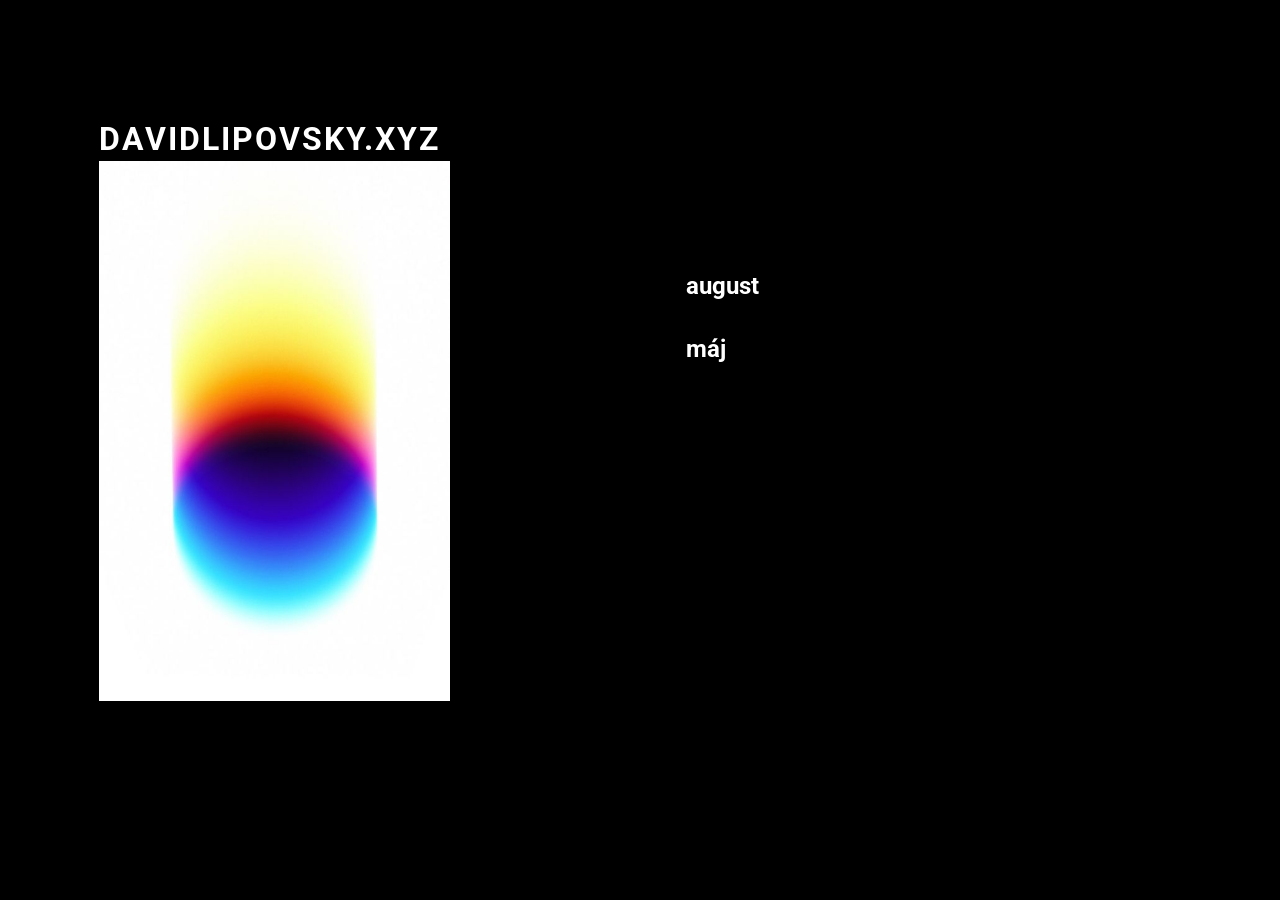
==== commit 2064a70c: "Batch update" ====
--- a/index.html
+++ b/index.html
@@ -53,5 +53,5 @@
 <section class="container-element editable-style silex-id-1478366444112-1 section-element prevent-resizable page-page-1 paged-element paged-element-visible">
         <div class="editable-style silex-element-content silex-id-1478366444112-0 container-element website-width"><div class="editable-style text-element silex-id-1650456779860-1"><div class="silex-element-content normal"><h2>jún&nbsp;</h2><span class="_wysihtml-temp-caret-fix" style="position: absolute; display: block; min-width: 1px; z-index: 99999;">﻿</span></div></div></div>
     </section><section class="container-element editable-style silex-id-1474394621033-3 section-element prevent-resizable page-page-1 paged-element paged-element-visible">
-        <div class="editable-style silex-element-content silex-id-1474394621032-2 container-element website-width selected"><div class="editable-style text-element silex-id-1650407107796-0"><div class="silex-element-content normal"><h1>DAVIDLIPOVSKY.XYZ<br></h1></div></div><div class="editable-style image-element silex-id-1653772626380-0"><img src="assets/d511ce029edd7821931446e4bd7266bd.jpg"></div><div class="editable-style text-element silex-id-1650456816351-2"><div class="silex-element-content normal"><h2>august</h2></div></div><div class="editable-style text-element silex-id-1650456653878-0"><div class="silex-element-content normal"><h2>máj&nbsp;</h2></div></div></div>
+        <div class="editable-style silex-element-content silex-id-1474394621032-2 container-element website-width selected"><div class="editable-style text-element silex-id-1650407107796-0"><div class="silex-element-content normal"><h1>DAVIDLIPOVSKY.XYZ<br></h1></div></div><div class="editable-style text-element silex-id-1650456816351-2"><div class="silex-element-content normal"><h2>august</h2></div></div><div class="editable-style text-element silex-id-1650456653878-0"><div class="silex-element-content normal"><h2>máj&nbsp;</h2></div></div><div class="editable-style image-element silex-id-1653772626380-0"><img src="assets/d511ce029edd7821931446e4bd7266bd.jpg"></div></div>
     </section></body></html>
--- a/css/styles.css
+++ b/css/styles.css
@@ -1,5 +1,5 @@
 
 
-.body-initial {background-color: rgba(0,0,0,1); position: static;}.silex-id-1478366444112-1 {background-color: rgba(0,0,0,1); position: static; margin-top: -1px;}.silex-id-1478366444112-0 {background-color: rgba(0,0,0,1); min-height: 100px; position: relative; margin-left: auto; margin-right: auto;}.silex-id-1474394621033-3 {position: static; margin-top: -1px; background-color: rgba(0,0,0,1);}.silex-id-1474394621032-2 {background-color: rgba(0,0,0,1); min-height: 600px; position: relative; margin-left: auto; margin-right: auto;}.silex-id-1650407107796-0 {width: 678px; min-height: 80px; position: absolute; top: -1px; left: -1px;}.silex-id-1650456653878-0 {width: 52px; min-height: 68px; position: absolute; top: 215px; left: 586px;}.silex-id-1650456779860-1 {width: 47px; min-height: 68px; position: absolute; top: -117px; left: 574px;}.silex-id-1650456816351-2 {width: 86px; min-height: 68px; position: absolute; top: 152px; left: 586px;}.silex-id-1653772626380-0 {width: 355px; height: 526px; position: absolute; top: 75px; left: -1px;}@media only screen and (max-width: 480px) {}
+.body-initial {background-color: rgba(0,0,0,1); position: static;}.silex-id-1478366444112-1 {background-color: rgba(0,0,0,1); position: static; margin-top: -1px;}.silex-id-1478366444112-0 {background-color: rgba(0,0,0,1); min-height: 100px; position: relative; margin-left: auto; margin-right: auto;}.silex-id-1474394621033-3 {position: static; margin-top: -1px; background-color: rgba(0,0,0,1);}.silex-id-1474394621032-2 {background-color: rgba(0,0,0,1); min-height: 600px; position: relative; margin-left: auto; margin-right: auto;}.silex-id-1650407107796-0 {width: 359px; min-height: 80px; position: absolute; top: -1px; left: -1px;}.silex-id-1650456653878-0 {width: 52px; min-height: 68px; position: absolute; top: 215px; left: 586px;}.silex-id-1650456779860-1 {width: 47px; min-height: 68px; position: absolute; top: -117px; left: 574px;}.silex-id-1650456816351-2 {width: 86px; min-height: 68px; position: absolute; top: 152px; left: 586px;}.silex-id-1653772626380-0 {width: 351px; height: 540px; position: absolute; top: 61px; left: -1px;}@media only screen and (max-width: 480px) {}
 .website-width {width: 1080px;}@media (min-width: 481px) {.silex-editor {min-width: 1280px;}}
 h1 {font-family: 'Roboto', sans-serif; color: #ffffff; text-align: left; letter-spacing: 2px;}h2 {color: #ffffff;}.text-element > .silex-element-content {font-family: 'Roboto', sans-serif;}body.silex-runtime {opacity: 1;}
